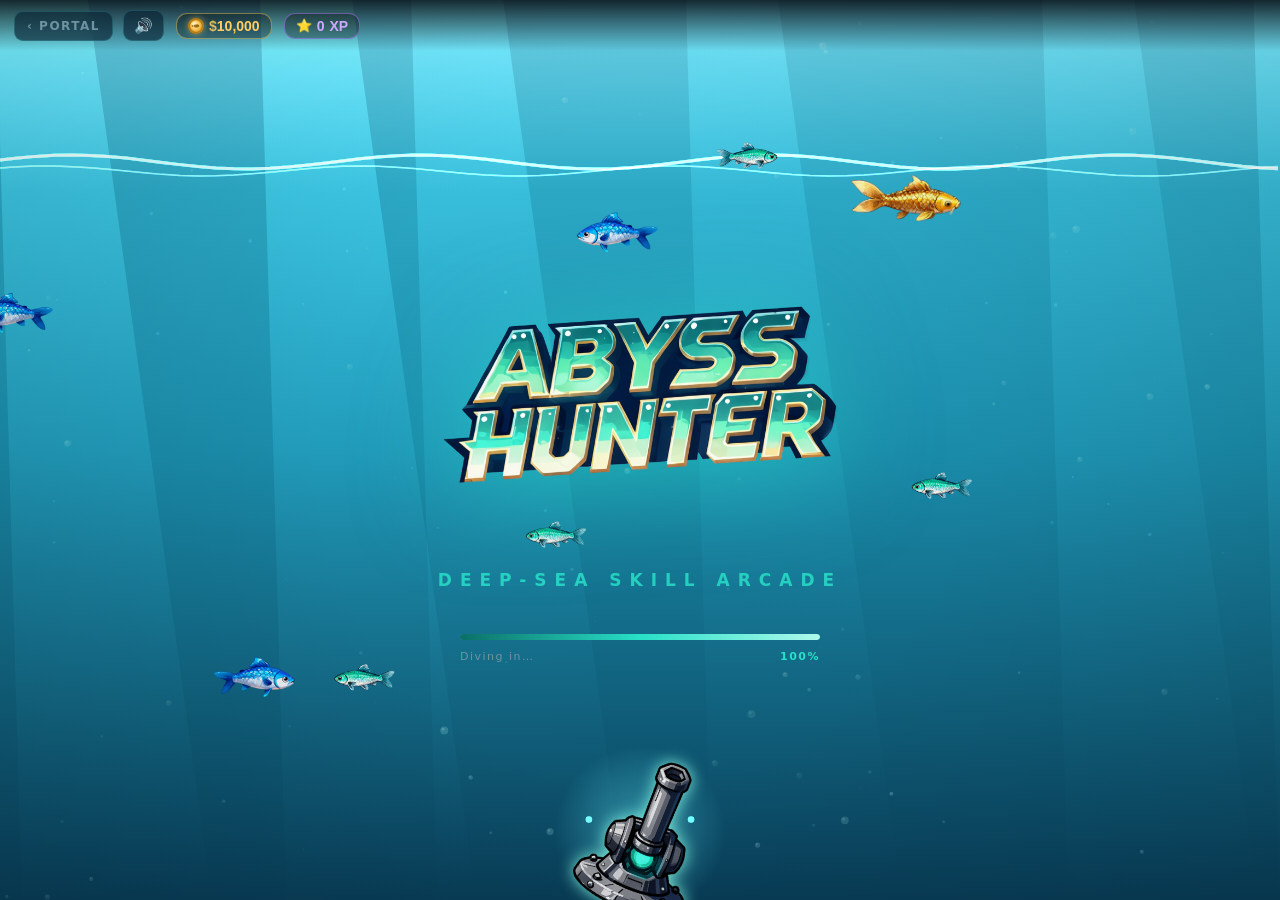
==== fish-hunter/index.html @ 260286e1 "XP system: earn XP from daily login + daily quests + matches, spend it in the shop to unlock cannon " ====
<!DOCTYPE html>
<html lang="en">
<head>
<meta charset="UTF-8">
<meta name="viewport" content="width=device-width, initial-scale=1.0, maximum-scale=1.0, user-scalable=no">
<meta name="theme-color" content="#04111f">
<title>ABYSS HUNTER</title>
<link rel="stylesheet" href="style.css">
</head>
<body>

<!-- ══════════ GAME SHELL ══════════ -->
<div id="shell">

  <!-- top HUD -->
  <header id="hud">
    <a id="back-btn" href="../game-portal/index.html" title="Back to Portal">‹ PORTAL</a>
    <button id="mute-btn" title="Sound on/off">🔊</button>
    <div id="balance-hud" title="Your balance"><span class="coin-ico"></span><span id="bal-val">10,000</span></div>
    <div id="xp-hud" title="Your XP"><span class="xp-ico">⭐</span><span id="xp-val">0</span> XP</div>
    <div id="wallet-hud" title="Your credits"><span class="coin-ico"></span><span id="wallet-val">0</span></div>

    <div class="hud-block">
      <span class="hud-label">SCORE</span>
      <span class="hud-value" id="hud-score">0</span>
    </div>

    <div class="hud-block" style="display:none">
      <span class="hud-label">CREDITS</span>
      <span class="credits-val"><span class="coin-ico"></span><span class="hud-value gold" id="hud-credits">0</span></span>
    </div>

    <div class="hud-block">
      <span class="hud-label">TIME</span>
      <span class="hud-value" id="hud-time">90</span>
    </div>

    <div class="hud-block combo-block" id="combo-block">
      <span class="hud-label">COMBO</span>
      <span class="hud-value combo" id="hud-combo">x1</span>
    </div>

    <button id="exit-btn" title="Exit to menu">⤬ EXIT</button>
  </header>

  <!-- the game canvas -->
  <canvas id="game"></canvas>

  <!-- bottom weapon bar -->
  <footer id="weapon-bar">
    <button class="wpn-btn" id="wpn-down" aria-label="Lower weapon power">−</button>
    <div class="wpn-info">
      <span class="wpn-label">CANNON</span>
      <span class="wpn-level" id="wpn-level">LV 1</span>
      <span class="wpn-cost" id="wpn-cost">cost 1 / shot</span>
    </div>
    <button class="wpn-btn" id="wpn-up" aria-label="Raise weapon power">+</button>
    <button id="wpn-mode" class="wpn-mode">SPREAD</button>
  </footer>

</div>

<!-- ══════════ BOOT / SPLASH ══════════ -->
<div id="overlay-boot" class="overlay boot">
  <div class="boot-inner">
    <!-- ludo.ai hook: drop assets/logo.png and it replaces the text logo automatically -->
    <img id="boot-logo-img" alt="" />
    <div id="boot-logo-text" class="boot-logo">ABYSS<span>HUNTER</span></div>
    <div class="boot-sub">DEEP-SEA SKILL ARCADE</div>

    <div class="loading-wrap">
      <div class="loading-track"><div id="loading-fill" class="loading-fill"></div></div>
      <div class="loading-row">
        <span id="loading-msg">Charting the depths…</span>
        <span id="loading-pct">0%</span>
      </div>
    </div>
  </div>
</div>

<!-- ══════════ MENU OVERLAY ══════════ -->
<div id="overlay-start" class="overlay lobby2 hidden">
  <div class="lobby2-inner">
    <img id="menu-logo-img" class="menu-logo-img2" alt="ABYSS HUNTER" />
    <div class="ov-logo lobby2-logotext" id="menu-logo-text">ABYSS<span>HUNTER</span></div>

    <div id="lobby-landing">
      <div class="lobby2-cols">
        <div class="lobby2-left">
          <button id="btn-multi" class="menu-cta cta-play">MULTIPLAYER</button>
        </div>
        <div class="lobby2-right">
          <div class="panel-title">WEEKLY - BEST SCORES</div>
          <div class="prize-line">WEEKLY PRIZE - TOP 3 WIN</div>
          <div id="menu-lb" class="weekly-lb"></div>
        </div>
      </div>
      <details class="how-to">
        <summary>How to play</summary>
        <div class="ov-rules">
          <div class="rule"><span class="rk">AIM</span> Move your pointer - the cannon tracks it.</div>
          <div class="rule"><span class="rk">FIRE</span> Click / tap and hold to shoot.</div>
          <div class="rule"><span class="rk">POWER</span> Shoot the glowing orbs to activate power-ups.</div>
          <div class="rule"><span class="rk">GOAL</span> Highest score before the clock runs out.</div>
        </div>
      </details>
    </div>
    <div id="rooms-view" class="rooms-view hidden">
      <div class="rooms-head">
        <div class="rooms-title">CHOOSE A ROOM</div>
        <div class="rooms-sub">Same seeded board for everyone &middot; best score wins &middot; 90s</div>
        <div class="rooms-actions">
          <button id="btn-daily" class="rooms-act-btn">🎯 DAILY QUESTS</button>
          <button id="btn-skins" class="rooms-act-btn">🎨 CANNON SKINS</button>
        </div>
      </div>
      <div id="rooms-list" class="rooms-list"></div>
      <button id="btn-rooms-back" class="rooms-back">&larr; Back to lobby</button>
    </div>
    <div id="soon-msg" class="soon-msg"></div>
  </div>
</div>

<!-- GAME OVER OVERLAY -->
<div id="overlay-end" class="overlay hidden">
  <div class="ov-card">
    <div class="ov-result">RUN COMPLETE</div>
    <div class="end-score" id="end-score">0</div>
    <div class="end-line">Best hunt this run: <strong id="end-biggest">—</strong></div>
    <div class="end-line" id="end-pb"></div>
    <div class="end-stats" id="end-stats"></div>
    <div class="end-daily" id="end-daily"></div>
    <div class="end-lb" id="end-lb"></div>
    <button id="btn-again" class="big-btn">HUNT AGAIN</button>
    <a class="text-link" href="../game-portal/index.html">← Back to Portal</a>
  </div>
</div>

<!-- CREDITS / PROFILE -->
<div id="overlay-credits" class="overlay hidden">
  <div class="ov-card">
    <div class="ov-result">YOUR PROFILE</div>
    <div id="credits-stats" class="credits-stats"></div>
    <button id="credits-close" class="big-btn">DONE</button>
  </div>
</div>

<!-- MULTIPLAYER table choice -->
<div id="overlay-multi" class="overlay hidden">
  <div class="ov-card">
    <div class="ov-result">MULTIPLAYER</div>
    <p class="ov-tag">Same seeded board for everyone — best score wins.</p>
    <div class="ov-mode" id="multi-mode">
      <button class="mode-btn" data-fmt="1v1">
        <span class="mode-name">1v1 DUEL</span>
        <span class="mode-sub">head to head · winner takes the pot</span>
      </button>
      <button class="mode-btn" data-fmt="4p">
        <span class="mode-name">4 PLAYERS</span>
        <span class="mode-sub">4-player table · top finishers cash</span>
      </button>
    </div>
    <a id="multi-close" class="text-link">← Back</a>
  </div>
</div>

<!-- SEAT selection -->
<div id="overlay-seat" class="overlay hidden">
  <div class="ov-card seat-card">
    <div class="ov-result">PICK YOUR SEAT</div>
    <p class="ov-tag" id="seat-sub">Choose where you sit.</p>
    <div class="seat-table" id="seat-table"></div>
    <a id="seat-close" class="text-link">← Back</a>
  </div>
</div>

<!-- CANNON SHOP -->
<div id="overlay-daily" class="overlay hidden">
  <div class="ov-card">
    <div class="ov-result">DAILY QUESTS</div>
    <div id="daily-list" class="daily-list"></div>
    <button id="daily-close" class="big-btn">DONE</button>
  </div>
</div>

<div id="overlay-shop" class="overlay hidden">
  <div class="ov-card shop-card">
    <div class="ov-result">CANNON SHOP</div>
    <div class="shop-wallet">You have <strong id="shop-wallet">0</strong> XP</div>
    <div id="shop-grid" class="shop-grid"></div>
    <button id="shop-close" class="big-btn">DONE</button>
  </div>
</div>

<script>(function(){var s=document.createElement("script");s.src="game.js?t="+Date.now();document.body.appendChild(s);})();</script>
</body>
</html>
---- fish-hunter/style.css ----
/* ══════════════════════════════════════════════
   ABYSS HUNTER — mature deep-sea shooting arcade
   ══════════════════════════════════════════════ */

:root{
  --bg-0:#02080f;
  --bg-1:#04121f;
  --bg-2:#082236;
  --teal:#28e0c8;
  --teal-dim:#137e75;
  --gold:#ffce63;
  --gold-deep:#e8a32c;
  --ink:#cfe9ef;
  --ink-dim:#6f93a0;
  --danger:#ff5d6c;
  --glass:rgba(8,30,46,.62);
  --glass-line:rgba(70,200,210,.22);
  --font:'Segoe UI',system-ui,-apple-system,sans-serif;
}

*{margin:0;padding:0;box-sizing:border-box;-webkit-tap-highlight-color:transparent;}

html,body{
  height:100%;width:100%;overflow:hidden;background:var(--bg-0);
  font-family:var(--font);color:var(--ink);
  user-select:none;-webkit-user-select:none;
  overscroll-behavior:none;
}

/* ── SHELL ── */
#shell{position:fixed;inset:0;display:flex;flex-direction:column;}

#game{
  flex:1;display:block;width:100%;height:100%;
  touch-action:none;cursor:crosshair;
}

/* ── TOP HUD ── */
#hud{
  position:absolute;top:0;left:0;right:0;z-index:5;
  display:flex;align-items:center;gap:10px;
  padding:10px 14px;
  background:linear-gradient(180deg,rgba(2,8,15,.85) 0%,rgba(2,8,15,0) 100%);
  pointer-events:none;
}
#hud .hud-block{pointer-events:none;}

#back-btn{
  pointer-events:auto;
  font-size:12px;letter-spacing:1.5px;font-weight:700;
  color:var(--ink-dim);text-decoration:none;
  padding:7px 12px;border:1px solid var(--glass-line);border-radius:9px;
  background:var(--glass);backdrop-filter:blur(6px);
  transition:.18s;white-space:nowrap;
}
#back-btn:hover{color:var(--teal);border-color:var(--teal);}

#mute-btn{
  pointer-events:auto;font-size:15px;line-height:1;cursor:pointer;
  padding:7px 10px;border:1px solid var(--glass-line);border-radius:9px;
  background:var(--glass);backdrop-filter:blur(6px);transition:.16s;
}
#mute-btn:hover{border-color:var(--teal);}
#mute-btn:active{transform:scale(.92);}

.hud-block{
  display:flex;flex-direction:column;align-items:center;
  min-width:62px;padding:5px 12px;border-radius:11px;
  background:var(--glass);border:1px solid var(--glass-line);
  backdrop-filter:blur(6px);
}
.hud-label{font-size:9px;letter-spacing:2px;color:var(--ink-dim);font-weight:700;}
.hud-value{font-size:20px;font-weight:800;line-height:1.05;letter-spacing:.5px;
  font-variant-numeric:tabular-nums;text-shadow:0 0 14px rgba(40,224,200,.4);}
.hud-value.gold{color:var(--gold);text-shadow:0 0 14px rgba(255,206,99,.45);}
.hud-value.combo{color:var(--teal);}

#exit-btn{
  pointer-events:auto;display:none;margin-left:8px;
  font-size:12px;letter-spacing:1.5px;font-weight:800;
  color:var(--danger);text-decoration:none;cursor:pointer;
  padding:8px 13px;border:1px solid rgba(255,93,108,.4);border-radius:9px;
  background:rgba(255,93,108,.08);backdrop-filter:blur(6px);
  transition:.16s;white-space:nowrap;
}
#exit-btn:hover{background:rgba(255,93,108,.2);border-color:var(--danger);
  box-shadow:0 0 18px rgba(255,93,108,.35);}
#exit-btn:active{transform:scale(.94);}
body.playing #exit-btn{display:block;}

.combo-block{margin-left:auto;transition:transform .15s,opacity .25s;opacity:.55;}
.combo-block.live{opacity:1;transform:scale(1.06);
  box-shadow:0 0 22px rgba(40,224,200,.35);border-color:var(--teal);}

/* ── WEAPON BAR ── */
#weapon-bar{
  position:absolute;bottom:14px;left:14px;z-index:5;
  display:flex;align-items:center;gap:12px;
  padding:7px 9px;border-radius:14px;
  background:var(--glass);border:1px solid var(--glass-line);
  backdrop-filter:blur(8px);box-shadow:0 8px 30px rgba(0,0,0,.4);
}
.wpn-btn{
  width:42px;height:42px;border-radius:12px;font-size:24px;font-weight:700;
  color:var(--ink);background:rgba(40,224,200,.08);
  border:1px solid var(--glass-line);cursor:pointer;transition:.14s;
  display:flex;align-items:center;justify-content:center;line-height:1;
}
.wpn-btn:hover{background:rgba(40,224,200,.2);border-color:var(--teal);color:var(--teal);}
.wpn-btn:active{transform:scale(.92);}
.wpn-info{display:flex;flex-direction:column;align-items:center;min-width:120px;}
.wpn-label{font-size:9px;letter-spacing:3px;color:var(--ink-dim);font-weight:700;}
.wpn-level{font-size:18px;font-weight:800;color:var(--gold);letter-spacing:1px;}
.wpn-cost{font-size:10px;color:var(--ink-dim);letter-spacing:.5px;}

/* HUD stats + weapon bar appear ONLY in-game; PORTAL button always shows */
.hud-block{display:none;}
body.playing .hud-block{display:flex;}
#weapon-bar{display:none;}
body.playing #weapon-bar{display:flex;}

/* ── OVERLAYS ── */
.overlay{
  position:fixed;inset:0;z-index:20;
  display:flex;align-items:center;justify-content:center;padding:20px;
  background:radial-gradient(circle at 50% 35%,rgba(8,40,60,.55),rgba(2,8,15,.93));
  backdrop-filter:blur(4px);
}
.overlay.hidden{display:none;}

/* ── BOOT / SPLASH ── */
.overlay.boot{
  background:transparent;backdrop-filter:none;
  transition:opacity .6s ease;flex-direction:column;
}
.overlay.boot.fade{opacity:0;pointer-events:none;}
.boot-inner{display:flex;flex-direction:column;align-items:center;
  animation:bootRise .9s cubic-bezier(.2,.8,.2,1) both;}
@keyframes bootRise{from{opacity:0;transform:translateY(24px) scale(.96);}to{opacity:1;transform:none;}}

#boot-logo-img{max-width:min(84vw,560px);display:none;
  filter:drop-shadow(0 12px 50px rgba(40,224,200,.5));
  animation:logoFloat 4s ease-in-out infinite;}
.boot-logo{
  font-size:clamp(54px,15vw,128px);font-weight:900;letter-spacing:5px;line-height:.84;
  text-align:center;color:#eafcff;
  text-shadow:0 0 50px rgba(40,224,200,.65),0 0 120px rgba(40,224,200,.35),0 8px 36px rgba(0,0,0,.7);
  animation:logoGlow 2.6s ease-in-out infinite,logoFloat 4s ease-in-out infinite;
}
.boot-logo span{display:block;color:var(--teal);
  background:linear-gradient(180deg,#aef9ec,#28e0c8 55%,#1aa897);
  -webkit-background-clip:text;background-clip:text;-webkit-text-fill-color:transparent;
  text-shadow:0 0 60px rgba(40,224,200,.9);}
@keyframes logoGlow{0%,100%{filter:brightness(1);}50%{filter:brightness(1.2);}}
@keyframes logoFloat{0%,100%{transform:translateY(0);}50%{transform:translateY(-12px);}}
.boot-sub{margin-top:18px;font-size:clamp(12px,2.6vw,17px);letter-spacing:8px;
  color:var(--teal);font-weight:700;opacity:.85;
  animation:subPulse 2.6s ease-in-out infinite;}
@keyframes subPulse{0%,100%{opacity:.5;}50%{opacity:.95;}}

/* dive transition — title plunges upward as the camera sinks */
.overlay.boot.dive .boot-inner{animation:diveUp .9s cubic-bezier(.5,0,.85,.3) forwards;}
@keyframes diveUp{to{transform:translateY(-72vh) scale(1.35);opacity:0;filter:blur(6px);}}

.loading-wrap{margin-top:44px;width:min(78vw,360px);}
.loading-track{height:6px;border-radius:6px;overflow:hidden;
  background:rgba(120,220,230,.12);box-shadow:inset 0 0 0 1px rgba(120,220,230,.15);}
.loading-fill{height:100%;width:0%;border-radius:6px;
  background:linear-gradient(90deg,#0b6f66,#28e0c8,#aef9ec);
  box-shadow:0 0 18px rgba(40,224,200,.7);transition:width .12s linear;}
.loading-row{display:flex;justify-content:space-between;margin-top:10px;
  font-size:11px;letter-spacing:1.5px;color:var(--ink-dim);font-variant-numeric:tabular-nums;}
#loading-pct{color:var(--teal);font-weight:800;}

.ov-card{
  width:min(440px,94vw);max-height:94vh;overflow:auto;text-align:center;
  padding:30px 26px;border-radius:22px;
  background:linear-gradient(165deg,rgba(10,34,52,.96),rgba(3,14,24,.97));
  border:1px solid var(--glass-line);
  box-shadow:0 20px 70px rgba(0,0,0,.6),inset 0 1px 0 rgba(120,220,230,.12);
}

.ov-logo{
  font-size:40px;font-weight:900;letter-spacing:3px;line-height:.95;
  color:var(--ink);text-shadow:0 0 30px rgba(40,224,200,.5);
}
.ov-logo span{display:block;color:var(--teal);font-size:40px;}
.ov-tag{margin:14px 0 18px;font-size:13px;line-height:1.5;color:var(--ink-dim);}

.ov-rules{
  text-align:left;display:flex;flex-direction:column;gap:9px;
  margin-bottom:18px;padding:14px;border-radius:14px;
  background:rgba(0,0,0,.22);border:1px solid rgba(70,200,210,.12);
}
.rule{font-size:12.5px;color:var(--ink);line-height:1.4;}
.rk{display:inline-block;min-width:54px;margin-right:8px;
  font-weight:800;font-size:11px;letter-spacing:1px;color:var(--gold);}

.ov-mode{display:flex;gap:10px;margin-bottom:20px;}
.mode-btn{
  flex:1;padding:12px 8px;border-radius:13px;cursor:pointer;transition:.16s;
  background:rgba(40,224,200,.05);border:1px solid var(--glass-line);
  display:flex;flex-direction:column;gap:3px;color:var(--ink);
}
.mode-btn .mode-name{font-size:13px;font-weight:800;letter-spacing:1px;}
.mode-btn .mode-sub{font-size:10px;color:var(--ink-dim);}
.mode-btn:hover{border-color:var(--teal-dim);}
.mode-btn.active{background:rgba(40,224,200,.16);border-color:var(--teal);
  box-shadow:0 0 22px rgba(40,224,200,.25);}
.mode-btn.active .mode-name{color:var(--teal);}

.big-btn{
  width:100%;padding:15px;border:none;border-radius:14px;cursor:pointer;
  font-size:17px;font-weight:900;letter-spacing:2px;color:#03161a;
  background:linear-gradient(135deg,var(--teal),#7ff0dd);
  box-shadow:0 8px 26px rgba(40,224,200,.4);transition:.16s;
}
.big-btn:hover{transform:translateY(-2px);box-shadow:0 12px 34px rgba(40,224,200,.55);}
.big-btn:active{transform:translateY(0);}

.ov-best{margin-top:14px;font-size:12px;color:var(--ink-dim);}
.ov-best strong{color:var(--gold);}

/* ── LOBBY MENU ── */
.ov-card.lobby{width:min(560px,95vw);}
.menu-logo-img{display:none;max-width:min(76vw,360px);margin:0 auto 4px;
  filter:drop-shadow(0 8px 30px rgba(40,224,200,.45));}
.lobby .ov-tag{margin:8px 0 16px;}

.daily-card{
  display:flex;flex-direction:column;align-items:center;gap:2px;
  padding:10px 14px;margin-bottom:16px;border-radius:13px;
  background:linear-gradient(135deg,rgba(40,224,200,.14),rgba(40,224,200,.04));
  border:1px solid var(--teal);box-shadow:0 0 22px rgba(40,224,200,.18);
}
.daily-card .dc-tag{font-size:10px;letter-spacing:3px;font-weight:800;color:var(--teal);}
.daily-card b{font-size:18px;color:var(--ink);font-variant-numeric:tabular-nums;letter-spacing:1px;}
.daily-card .dc-sub{font-size:10.5px;color:var(--ink-dim);letter-spacing:.5px;}

.lobby-grid{display:grid;grid-template-columns:1fr 1fr;gap:12px;margin-bottom:18px;}
.lobby-panel{padding:12px;border-radius:13px;text-align:left;
  background:rgba(0,0,0,.24);border:1px solid rgba(70,200,210,.12);}
.panel-title{font-size:10px;letter-spacing:2px;font-weight:800;color:var(--ink-dim);
  text-align:center;margin-bottom:10px;}
.st-row{display:flex;justify-content:space-between;align-items:center;
  font-size:12.5px;color:var(--ink-dim);padding:4px 0;}
.st-row b{color:var(--ink);font-variant-numeric:tabular-nums;}
#menu-lb .lb-row{padding:5px 8px;font-size:12px;gap:7px;}
#menu-lb .lb-empty{font-size:11px;color:var(--ink-dim);text-align:center;padding:14px 4px;}

.how-to{margin-top:14px;text-align:left;}
.how-to summary{cursor:pointer;font-size:11px;letter-spacing:1.5px;color:var(--ink-dim);
  font-weight:700;text-align:center;list-style:none;padding:6px;}
.how-to summary::-webkit-details-marker{display:none;}
.how-to summary:hover{color:var(--teal);}
.how-to .ov-rules{margin-top:10px;margin-bottom:0;}

@media (max-width:480px){
  .lobby-grid{grid-template-columns:1fr;}
}

.ov-result{font-size:14px;letter-spacing:4px;color:var(--ink-dim);font-weight:700;}
.end-score{font-size:60px;font-weight:900;color:var(--teal);line-height:1.1;
  margin:6px 0 14px;text-shadow:0 0 36px rgba(40,224,200,.55);
  font-variant-numeric:tabular-nums;}
.end-line{font-size:13px;color:var(--ink-dim);margin-bottom:6px;}
.end-line strong{color:var(--gold);}
.end-pb-hit{color:var(--gold)!important;font-weight:800;letter-spacing:1px;}
.end-stats{display:flex;justify-content:center;gap:18px;flex-wrap:wrap;
  margin:14px 0 20px;}
.end-stats .es{display:flex;flex-direction:column;}
.end-stats .es b{font-size:20px;color:var(--ink);font-variant-numeric:tabular-nums;}
.end-stats .es span{font-size:10px;letter-spacing:1.5px;color:var(--ink-dim);}
.menu-daily{margin:-6px 0 18px;font-size:11px;letter-spacing:1.5px;color:var(--teal);
  font-weight:700;opacity:.85;text-align:center;}
.end-daily{font-size:11.5px;letter-spacing:.5px;color:var(--teal);margin:2px 0 14px;}
.end-lb{margin:0 auto 18px;width:min(320px,90%);text-align:left;}
.lb-title{font-size:10px;letter-spacing:2px;color:var(--ink-dim);font-weight:800;
  text-align:center;margin-bottom:8px;}
.lb-row{display:flex;align-items:center;gap:10px;padding:6px 12px;border-radius:9px;
  font-size:13px;margin-bottom:4px;background:rgba(0,0,0,.22);border:1px solid rgba(70,200,210,.10);}
.lb-row.me{background:rgba(40,224,200,.14);border-color:var(--teal);}
.lb-rk{min-width:22px;text-align:center;font-weight:800;}
.lb-nm{flex:1;color:var(--ink);overflow:hidden;text-overflow:ellipsis;white-space:nowrap;}
.lb-row.me .lb-nm{color:var(--teal);font-weight:700;}
.lb-sc{color:var(--gold);font-weight:800;font-variant-numeric:tabular-nums;}

.text-link{display:inline-block;margin-top:14px;font-size:12px;color:var(--ink-dim);
  text-decoration:none;letter-spacing:1px;}
.text-link:hover{color:var(--teal);}

@media (max-width:480px){
  .hud-value{font-size:16px;}
  .hud-block{min-width:50px;padding:4px 8px;}
  .ov-logo,.ov-logo span{font-size:32px;}
  .end-score{font-size:48px;}
}


/* menu juice */
@keyframes panelIn{from{opacity:0;transform:translateY(14px);}to{opacity:1;transform:none;}}
@keyframes dailyGlow{0%,100%{box-shadow:0 0 18px rgba(40,224,200,.18);}50%{box-shadow:0 0 34px rgba(40,224,200,.45);}}
@keyframes shine{0%{left:-60%;}55%{left:140%;}100%{left:140%;}}
.lobby .daily-card{animation:panelIn .5s .05s both, dailyGlow 3.4s ease-in-out 1s infinite;overflow:hidden;}
.lobby .lobby-grid{animation:panelIn .5s .12s both;}
.lobby .ov-mode{animation:panelIn .5s .19s both;}
.lobby > .big-btn{animation:panelIn .5s .26s both;}
.big-btn{position:relative;overflow:hidden;}
.big-btn::after{content:'';position:absolute;top:0;left:-60%;width:40%;height:100%;
  background:linear-gradient(100deg,transparent,rgba(255,255,255,.5),transparent);
  transform:skewX(-20deg);animation:shine 3.4s ease-in-out infinite;pointer-events:none;}
.lobby-panel{transition:transform .15s,border-color .15s;}
.lobby-panel:hover{transform:translateY(-2px);border-color:rgba(40,224,200,.4);}

/* coins-to-HUD pop */
#hud-credits{display:inline-block;}
.coin-pop{animation:coinPop .32s ease;}
@keyframes coinPop{0%{transform:scale(1);}40%{transform:scale(1.28);filter:brightness(1.7);}100%{transform:scale(1);}}

/* LOBBY v2: clear background, left menu, right weekly board */
.overlay.lobby2{background:transparent!important;backdrop-filter:none!important;pointer-events:none;
  flex-direction:column;justify-content:flex-start;padding:3vh 4vw;}
.lobby2-inner{width:100%;max-width:1080px;margin:0 auto;display:flex;flex-direction:column;align-items:center;gap:16px;}
.lobby2 .menu-logo-img2{display:none;max-width:min(54vw,280px);pointer-events:none;filter:drop-shadow(0 8px 30px rgba(40,224,200,.5));}
.lobby2 .lobby2-logotext{font-size:clamp(32px,6.5vw,60px);}
.lobby2-cols{width:100%;display:flex;justify-content:space-between;align-items:flex-start;gap:24px;}
.lobby2-left{pointer-events:auto;width:min(300px,44%);display:flex;flex-direction:column;gap:11px;}
.lobby2-right{pointer-events:auto;width:min(320px,44%);background:var(--glass);border:1px solid var(--glass-line);border-radius:16px;padding:14px;backdrop-filter:blur(6px);}
.lobby2 .how-to{pointer-events:auto;}
.menu-cta{pointer-events:auto;width:100%;padding:15px;border:none;border-radius:14px;cursor:pointer;font-size:17px;font-weight:900;letter-spacing:2px;color:#03161a;background:linear-gradient(135deg,var(--teal),#7ff0dd);box-shadow:0 8px 26px rgba(40,224,200,.4);transition:.16s;}
.menu-cta:hover{transform:translateY(-2px);box-shadow:0 12px 34px rgba(40,224,200,.55);}
.menu-cta.secondary{background:rgba(8,30,46,.72);color:var(--ink);border:1px solid var(--glass-line);box-shadow:none;display:flex;justify-content:center;align-items:center;gap:8px;font-size:14px;letter-spacing:1.5px;}
.menu-cta.secondary:hover{transform:translateY(-1px);border-color:var(--teal);}
.menu-cta .soon{font-size:9px;letter-spacing:1px;color:var(--gold);border:1px solid var(--gold);border-radius:6px;padding:1px 5px;}
.daily-mini{font-size:10.5px;letter-spacing:.5px;color:var(--teal);text-align:center;font-weight:700;background:rgba(40,224,200,.08);border:1px solid var(--glass-line);border-radius:10px;padding:7px;}
.soon-msg{font-size:11px;color:var(--gold);text-align:center;height:14px;opacity:0;transition:opacity .2s;letter-spacing:.5px;}
.soon-msg.show{opacity:1;}
.weekly-lb{max-height:240px;overflow:auto;}
.weekly-lb .lb-empty{font-size:11px;color:var(--ink-dim);text-align:center;padding:24px 6px;}
@media (max-width:560px){ .lobby2-cols{flex-direction:column;align-items:stretch;} .lobby2-left,.lobby2-right{width:100%;} }

/* daily reward + victory confetti + prize */
.ov-card{position:relative;}
.ov-card.record{box-shadow:0 0 60px rgba(255,206,99,.5),0 20px 70px rgba(0,0,0,.6);}
.confetti-wrap{position:absolute;inset:0;overflow:hidden;pointer-events:none;border-radius:22px;}
.confetti{position:absolute;top:-18px;width:8px;height:14px;border-radius:2px;animation:confFall linear forwards;}
@keyframes confFall{from{transform:translateY(-18px) rotate(0);}to{transform:translateY(560px) rotate(720deg);}}
.dr-claim{width:100%;padding:11px;border:none;border-radius:12px;cursor:pointer;font-weight:800;letter-spacing:1px;font-size:13px;color:#2a1c00;background:linear-gradient(135deg,#ffce63,#ffe7a8);box-shadow:0 6px 20px rgba(255,206,99,.4);animation:dailyGlow 2.4s ease-in-out infinite;}
.dr-claim:hover{transform:translateY(-1px);}
.dr-done{font-size:11px;color:var(--ink-dim);text-align:center;padding:6px;letter-spacing:.5px;}
.prize-line{font-size:10px;letter-spacing:1.5px;color:var(--gold);text-align:center;font-weight:800;margin:-4px 0 10px;}

/* credits coin icon */
.credits-val{display:flex;align-items:center;gap:5px;justify-content:center;}
.coin-ico{width:17px;height:17px;border-radius:50%;flex:0 0 auto;
  background:url(assets/coin.png) center/contain no-repeat, radial-gradient(circle at 35% 30%,#fff0bf,#ffce63 55%,#dd9418);
  box-shadow:0 0 6px rgba(255,206,99,.55), inset 0 0 0 1.5px #b8801a;}

/* cannon shop */
.shop-card{width:min(540px,95vw);}
.shop-wallet{font-size:12px;color:var(--ink-dim);margin:6px 0 16px;}
.shop-wallet strong{color:var(--gold);}
.shop-grid{display:grid;grid-template-columns:repeat(auto-fit,minmax(94px,1fr));gap:10px;margin-bottom:18px;}
.shop-cell{padding:9px;border-radius:12px;background:rgba(0,0,0,.25);border:1px solid rgba(70,200,210,.12);display:flex;flex-direction:column;align-items:center;gap:6px;}
.shop-cell.sel{border-color:var(--teal);box-shadow:0 0 16px rgba(40,224,200,.25);}
.shop-prev{width:72px;height:72px;}
.shop-nm{font-size:10px;letter-spacing:1px;font-weight:800;}
.shop-btn{width:100%;padding:7px;border:none;border-radius:8px;cursor:pointer;font-size:10px;font-weight:800;letter-spacing:.5px;color:#03161a;background:linear-gradient(135deg,var(--teal),#7ff0dd);}
.shop-btn:disabled{opacity:.75;cursor:default;background:rgba(8,30,46,.7);color:var(--ink-dim);}
.shop-btn.locked{color:var(--ink-dim);}

/* lobby supreme */
.lobby2 .menu-logo-img2{max-width:min(62vw,360px);}
.lobby2 .lobby2-logotext{font-size:clamp(38px,8vw,76px);text-shadow:0 0 50px rgba(40,224,200,.55),0 0 110px rgba(40,224,200,.3);}
.menu-cta.cta-play{font-size:21px;padding:18px;letter-spacing:4px;box-shadow:0 10px 34px rgba(40,224,200,.55);animation:playPulse 2.6s ease-in-out infinite;}
@keyframes playPulse{0%,100%{box-shadow:0 10px 30px rgba(40,224,200,.45);}50%{box-shadow:0 12px 46px rgba(40,224,200,.8);}}
.menu-cta.cta-play:hover{transform:translateY(-3px);}
.weekly-lb{max-height:330px;}
.lobby2-right{padding:16px;}
.credits-stats{margin:8px 0 18px;text-align:left;}
.credits-stats .st-row{font-size:14px;padding:8px 4px;border-bottom:1px solid rgba(70,200,210,.08);}

/* fire-mode toggle */
.wpn-mode{margin-left:8px;padding:8px 12px;border-radius:11px;font-size:11px;font-weight:800;letter-spacing:1px;cursor:pointer;color:var(--teal);background:rgba(40,224,200,.08);border:1px solid var(--glass-line);transition:.14s;white-space:nowrap;}
.wpn-mode:hover{border-color:var(--teal);}
.wpn-mode.focus{color:var(--gold);background:rgba(255,206,99,.1);border-color:var(--gold);}

#wallet-hud{display:flex;align-items:center;gap:5px;margin-left:2px;padding:4px 9px;border-radius:11px;background:rgba(0,0,0,.30);border:1px solid rgba(255,206,99,.38);}
#wallet-hud .coin-ico{width:16px;height:16px;}
#wallet-val{font:800 14px/1 'Segoe UI',sans-serif;color:#ffce63;}

.seat-card{max-width:640px;}
.seat-table{position:relative;width:min(560px,82vw);height:320px;margin:18px auto;border-radius:24px;background:radial-gradient(ellipse at center,rgba(20,70,80,.5),rgba(4,18,28,.7));border:1px solid rgba(80,200,200,.25);box-shadow:inset 0 0 40px rgba(0,0,0,.5);}
.seat-table::before{content:'\1F41F';position:absolute;left:50%;top:50%;transform:translate(-50%,-50%);font-size:34px;opacity:.45;}
.seat{position:absolute;width:108px;box-sizing:border-box;padding:12px 8px;border-radius:14px;text-align:center;background:rgba(8,26,36,.85);border:2px solid rgba(120,210,210,.35);cursor:pointer;transition:transform .12s,border-color .12s,background .12s;}
.seat:hover{transform:scale(1.07);border-color:#28e0c8;background:rgba(14,44,56,.95);}
.seat.taken{border-color:#ffce63;background:rgba(60,46,10,.9);transform:scale(1.04);cursor:default;}
.seat .seat-ico{font-size:30px;line-height:1;}
.seat .seat-lbl{font:800 12px/1.4 'Segoe UI',sans-serif;color:#cfe9ee;letter-spacing:.5px;margin-top:4px;}
.seat.taken .seat-lbl{color:#ffce63;}
.seat.left{left:7%;top:50%;margin-top:-46px;}
.seat.right{right:7%;top:50%;margin-top:-46px;}
.seat.tl{left:12%;top:9%;}
.seat.tr{right:12%;top:9%;}
.seat.bl{left:12%;bottom:9%;}
.seat.br{right:12%;bottom:9%;}

.rooms-head{text-align:center;margin:4px 0 14px;}
.rooms-title{font:900 22px 'Segoe UI',sans-serif;color:#aef9ec;letter-spacing:1px;}
.rooms-sub{font:600 13px 'Segoe UI',sans-serif;color:rgba(200,230,240,.7);margin-top:3px;}
.rooms-list{display:grid;grid-template-columns:1fr 1fr;gap:12px;max-height:56vh;overflow-y:auto;padding:4px 6px;}
.room-card{display:flex;align-items:center;gap:12px;background:linear-gradient(135deg,rgba(14,40,52,.92),rgba(8,24,34,.92));border:1px solid rgba(80,200,200,.25);border-radius:14px;padding:11px 13px;transition:border-color .15s,transform .12s;}
.room-card:hover{border-color:#28e0c8;transform:translateY(-2px);}
.room-logo img{width:52px;height:52px;object-fit:contain;filter:drop-shadow(0 2px 6px rgba(0,0,0,.5));}
.room-mid{flex:1;text-align:left;min-width:0;}
.room-name{font:800 16px 'Segoe UI',sans-serif;color:#eaf7ff;}
.room-meta{font:600 12px 'Segoe UI',sans-serif;color:rgba(190,220,230,.75);margin-top:2px;}
.room-players{font:700 11px 'Segoe UI',sans-serif;color:#7fd4ff;margin-top:4px;}
.room-right{text-align:center;flex:0 0 auto;}
.room-prize{font:800 13px 'Segoe UI',sans-serif;color:#ffce63;margin-bottom:6px;white-space:nowrap;}
.room-join{background:linear-gradient(135deg,#28e0c8,#1aa890);color:#03161a;font:900 14px 'Segoe UI',sans-serif;border:none;border-radius:10px;padding:8px 20px;cursor:pointer;transition:transform .1s,box-shadow .15s;}
.room-join:hover{transform:scale(1.05);box-shadow:0 4px 14px rgba(40,224,200,.45);}
.practice-link{display:inline-block;margin-top:14px;color:rgba(180,210,220,.7);font:600 13px 'Segoe UI',sans-serif;cursor:pointer;text-decoration:none;}
.practice-link:hover{color:#aef9ec;}

.wallet-bar{display:inline-block;margin-top:8px;padding:6px 16px;border-radius:20px;background:rgba(8,26,36,.8);border:1px solid rgba(255,206,99,.4);font:700 14px 'Segoe UI',sans-serif;color:#cfe9ee;}
.wallet-bar strong{color:#ffce63;}

.lobby-landing{display:flex;flex-direction:column;align-items:center;gap:20px;margin-top:18px;}
.multi-cta{font-size:26px;padding:18px 64px;letter-spacing:2px;}
.rooms-view{display:flex;flex-direction:column;align-items:center;width:100%;pointer-events:auto;}
.rooms-back{margin-top:14px;background:rgba(8,26,36,.85);border:1px solid rgba(127,212,255,.45);color:#cfe9ee;padding:10px 24px;border-radius:22px;font:700 14px 'Segoe UI',sans-serif;cursor:pointer;}
.rooms-back:hover{background:rgba(18,46,60,.95);}

/* Ensure hidden always beats the layout display on these panels (specificity fix) */
.rooms-view.hidden{display:none !important;}
#lobby-landing.hidden{display:none !important;}

/* landing wrapper must not affect layout — restore original lobby positioning */
#lobby-landing{display:contents;}

/* Balance chip in the top bar (next to the sound button) */
#balance-hud{display:flex;align-items:center;gap:5px;margin-left:2px;padding:4px 11px;border-radius:11px;background:rgba(0,0,0,.32);border:1px solid rgba(255,206,99,.45);}
#balance-hud .coin-ico{width:16px;height:16px;}
#bal-val{font:800 14px/1 'Segoe UI',sans-serif;color:#ffce63;}
#bal-val::before{content:'$';opacity:.85;}
/* Show balance only in the lobby; show the in-game credits coin only while playing */
body.playing #balance-hud{display:none;}
body:not(.playing) #wallet-hud{display:none;}

/* room group headers (1v1 / 6 PLAYERS / 8 PLAYERS) */
.rooms-section{grid-column:1/-1;margin:6px 2px 2px;padding-bottom:4px;font:800 13px 'Segoe UI',sans-serif;letter-spacing:1.5px;color:#9fe6dd;border-bottom:1px solid rgba(120,200,210,.18);text-transform:uppercase;}
.rooms-section:first-child{margin-top:0;}

/* ===== idea pass: simple cannon UI off, rooms-first full-screen lobby ===== */
#weapon-bar{display:none !important;}                 /* #3 no cannon-level bar */
.rooms-back{display:none !important;}                 /* #5 rooms ARE the lobby now */
.overlay.lobby2{align-items:flex-start !important;}
.lobby2-inner{max-width:96vw !important;gap:8px !important;padding-top:6px;}
.lobby2 .menu-logo-img2{max-width:min(28vw,170px) !important;}
.lobby2 .lobby2-logotext{font-size:clamp(24px,4.2vw,40px) !important;}
.rooms-view{width:100% !important;}
.rooms-head{margin-bottom:2px;}
.rooms-head .rooms-sub{font-size:11px;}
/* #6 fill the screen, no scroll: dense auto-fit grid + compact vertical cards */
.rooms-list{grid-template-columns:repeat(auto-fit,minmax(185px,1fr)) !important;max-height:none !important;overflow:visible !important;gap:9px !important;width:100% !important;}
.room-card{flex-direction:column !important;align-items:center !important;text-align:center !important;gap:4px !important;padding:11px 9px !important;}
.room-card:hover{transform:translateY(-3px);}
.room-logo img{width:38px !important;height:38px !important;}
.room-mid{display:flex;flex-direction:column;align-items:center;gap:1px;}
.room-name{font-size:14px !important;}
.room-meta,.room-players{font-size:10.5px !important;}
.room-right{display:flex;flex-direction:column;align-items:center;gap:6px;width:100%;margin-top:2px;}
.room-prize{font-size:15px !important;}
.room-join{width:100% !important;padding:8px 0 !important;}
.rooms-section{margin:4px 2px 0 !important;font-size:12px !important;}

/* ===== XP chip, daily/skins buttons, quests overlay ===== */
#xp-hud{display:flex;align-items:center;gap:5px;margin-left:2px;padding:4px 11px;border-radius:11px;background:rgba(0,0,0,.32);border:1px solid rgba(176,123,255,.5);font:800 14px 'Segoe UI',sans-serif;color:#cdaaff;}
#xp-hud .xp-ico{font-size:13px;}
body.playing #xp-hud{display:none;}
.rooms-actions{display:flex;justify-content:center;gap:10px;margin-top:8px;}
.rooms-act-btn{cursor:pointer;pointer-events:auto;background:rgba(8,30,42,.85);border:1px solid rgba(127,212,255,.45);color:#dbeef5;padding:8px 18px;border-radius:20px;font:800 12.5px 'Segoe UI',sans-serif;letter-spacing:.5px;transition:.15s;}
.rooms-act-btn:hover{border-color:#28e0c8;background:rgba(18,46,60,.95);transform:translateY(-1px);}
.daily-list{display:flex;flex-direction:column;gap:12px;margin:14px 0;text-align:left;}
.dq-login{font:700 13px 'Segoe UI',sans-serif;color:#ffce63;text-align:center;margin-bottom:2px;}
.dq-login b{color:#fff;}
.dq-item{background:rgba(8,26,36,.7);border:1px solid rgba(120,200,210,.18);border-radius:12px;padding:11px 13px;}
.dq-top{display:flex;justify-content:space-between;align-items:center;}
.dq-desc{font:800 14px 'Segoe UI',sans-serif;color:#eaf7ff;}
.dq-xp{font:800 13px 'Segoe UI',sans-serif;color:#cdaaff;}
.dq-bar{height:7px;border-radius:5px;background:rgba(255,255,255,.10);margin:8px 0 6px;overflow:hidden;}
.dq-fill{height:100%;border-radius:5px;background:linear-gradient(90deg,#28e0c8,#7ff0dd);transition:width .3s;}
.dq-bot{display:flex;justify-content:space-between;align-items:center;font:700 12px 'Segoe UI',sans-serif;}
.dq-prog{color:#9fb4c0;}
.dq-todo{color:#7fa6b4;}
.dq-claimed{color:#33e6a4;font-weight:800;}
.dq-claim{cursor:pointer;background:linear-gradient(135deg,#28e0c8,#7ff0dd);border:none;border-radius:16px;color:#03161a;font:800 12px 'Segoe UI',sans-serif;padding:5px 16px;}
.dq-claim:hover{filter:brightness(1.08);}
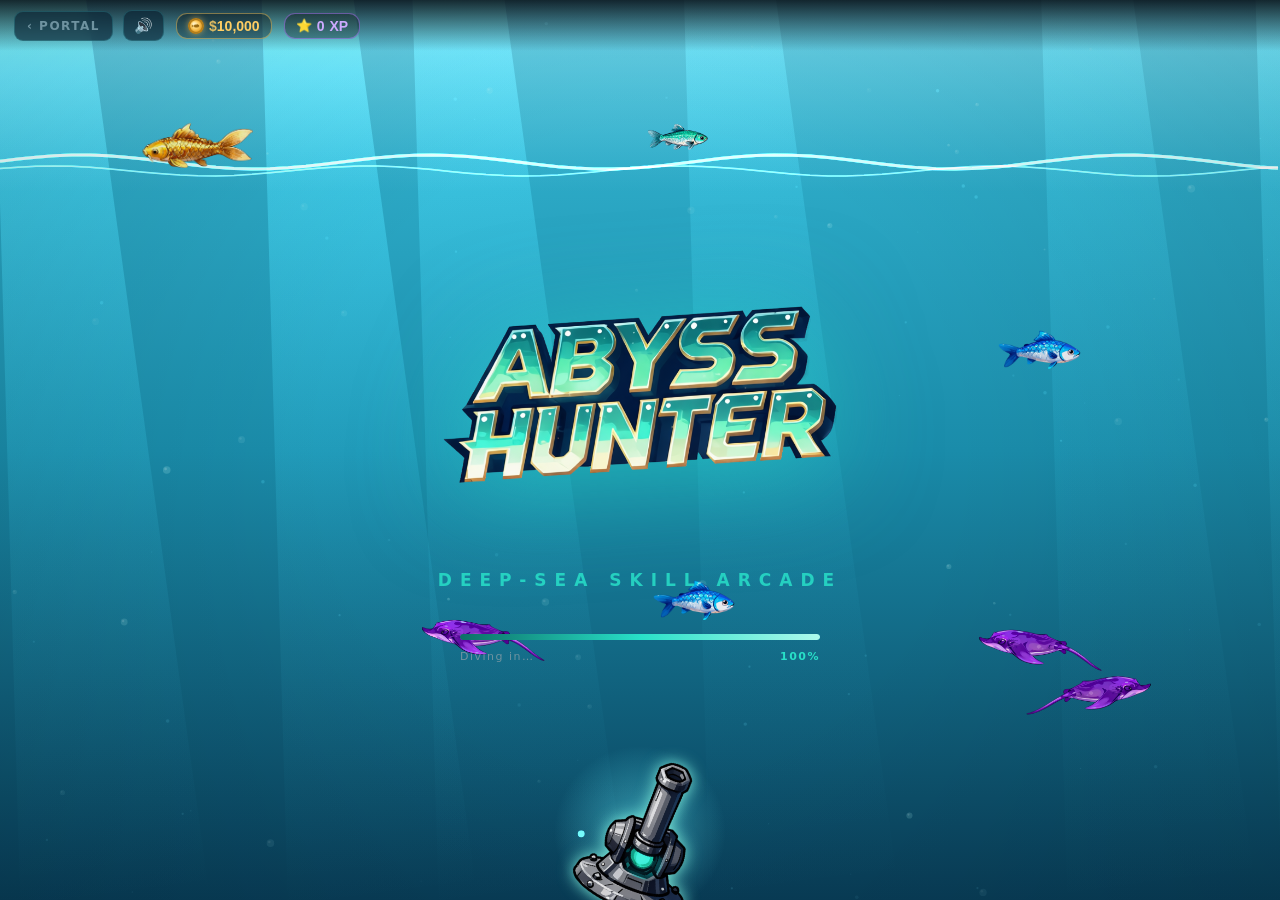
==== commit 92a9058b: "Refactor to clean root-relative URL routing for self-hosting The project was hardwired for GitHub Pa" ====
--- a/fish-hunter/index.html
+++ b/fish-hunter/index.html
@@ -14,7 +14,7 @@
 
   <!-- top HUD -->
   <header id="hud">
-    <a id="back-btn" href="../game-portal/index.html" title="Back to Portal">‹ PORTAL</a>
+    <a id="back-btn" href="/" title="Back to Portal">‹ PORTAL</a>
     <button id="mute-btn" title="Sound on/off">🔊</button>
     <div id="balance-hud" title="Your balance"><span class="coin-ico"></span><span id="bal-val">10,000</span></div>
     <div id="xp-hud" title="Your XP"><span class="xp-ico">⭐</span><span id="xp-val">0</span> XP</div>
@@ -132,7 +132,7 @@
     <div class="end-daily" id="end-daily"></div>
     <div class="end-lb" id="end-lb"></div>
     <button id="btn-again" class="big-btn">HUNT AGAIN</button>
-    <a class="text-link" href="../game-portal/index.html">← Back to Portal</a>
+    <a class="text-link" href="/">← Back to Portal</a>
   </div>
 </div>
 
--- a/fish-hunter/style.css
+++ b/fish-hunter/style.css
@@ -497,3 +497,33 @@
 .dq-claimed{color:#33e6a4;font-weight:800;}
 .dq-claim{cursor:pointer;background:linear-gradient(135deg,#28e0c8,#7ff0dd);border:none;border-radius:16px;color:#03161a;font:800 12px 'Segoe UI',sans-serif;padding:5px 16px;}
 .dq-claim:hover{filter:brightness(1.08);}
+
+/* ===== lobby polish: full-width room grid + tighter top ===== */
+.rooms-list{grid-template-columns:repeat(5,1fr) !important;gap:12px !important;}
+@media (max-width:1100px){ .rooms-list{grid-template-columns:repeat(3,1fr) !important;} }
+@media (max-width:680px){ .rooms-list{grid-template-columns:repeat(2,1fr) !important;} }
+.lobby2-inner{padding-top:2px !important;gap:5px !important;}
+.lobby2 .menu-logo-img2{max-width:min(20vw,130px) !important;}
+.lobby2 .lobby2-logotext{font-size:clamp(22px,3.6vw,36px) !important;}
+.rooms-head{margin-bottom:2px !important;}
+.room-card{padding:14px 12px !important;gap:5px !important;}
+.room-logo img{width:44px !important;height:44px !important;}
+
+/* ===== compact lobby: fit all 3 room rows + JOIN with no scroll ===== */
+.lobby2-inner{padding-top:0 !important;gap:2px !important;}
+.lobby2 .menu-logo-img2{max-width:min(15vw,96px) !important;}
+.lobby2 .lobby2-logotext{font-size:clamp(18px,2.8vw,28px) !important;}
+.rooms-head{margin-bottom:0 !important;}
+.rooms-head .rooms-title{font-size:18px !important;margin:0 !important;}
+.rooms-head .rooms-sub{font-size:10px !important;}
+.rooms-actions{margin-top:4px !important;}
+.rooms-act-btn{padding:5px 14px !important;font-size:11px !important;}
+.rooms-list{gap:7px !important;}
+.rooms-section{margin:1px 2px 0 !important;font-size:11px !important;padding-bottom:2px !important;}
+.room-card{padding:6px 8px !important;gap:1px !important;}
+.room-logo img{width:28px !important;height:28px !important;}
+.room-name{font-size:12px !important;}
+.room-meta,.room-players{font-size:9px !important;}
+.room-prize{font-size:12.5px !important;}
+.room-right{gap:3px !important;margin-top:0 !important;}
+.room-join{padding:5px 0 !important;font-size:12.5px !important;}
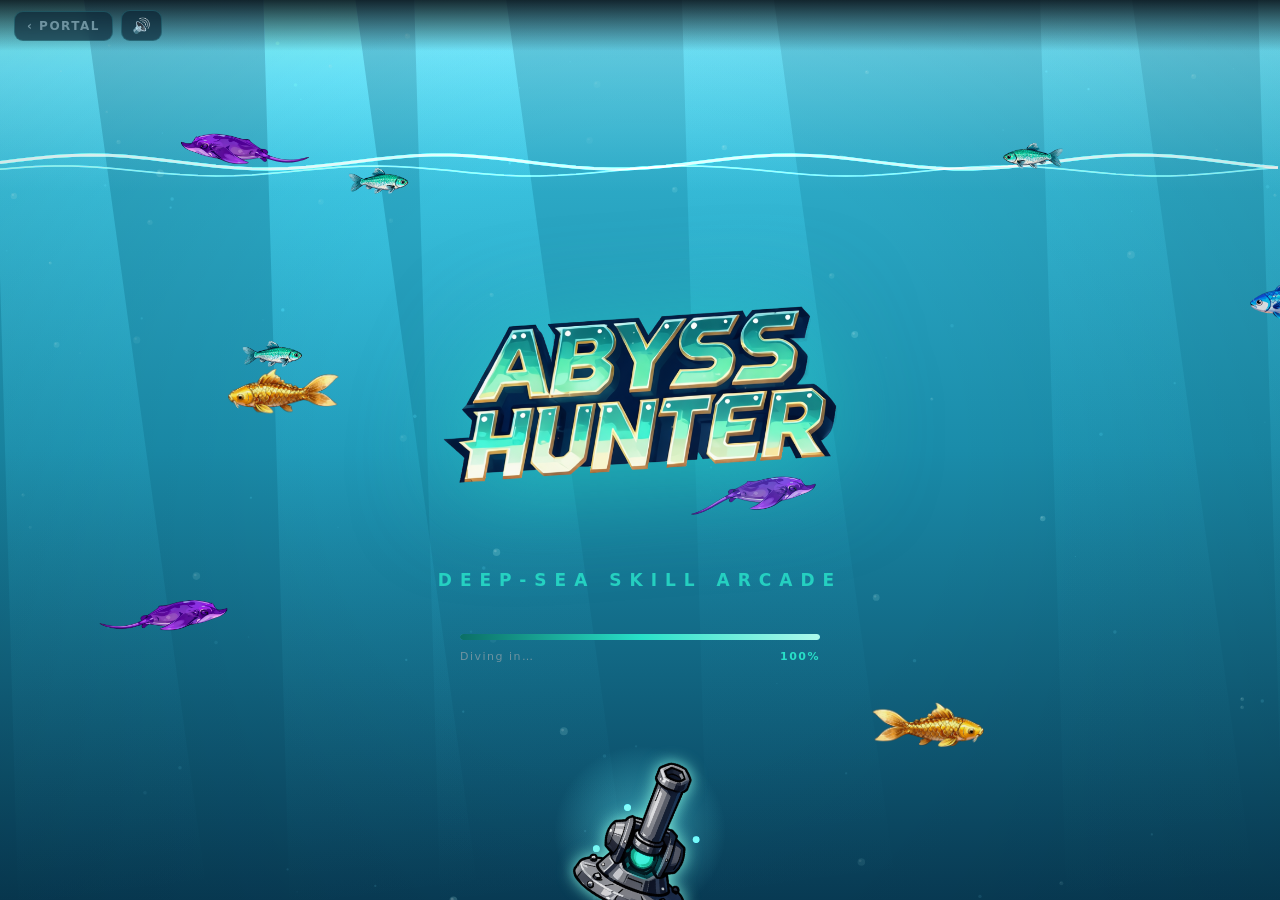
==== commit 44b9640b: "Abyss Hunter: /abyss route, logo favicon, lobby redesign, HUD/FX/visual pass Endpoint + branding - R" ====
--- a/fish-hunter/index.html
+++ b/fish-hunter/index.html
@@ -5,6 +5,7 @@
 <meta name="viewport" content="width=device-width, initial-scale=1.0, maximum-scale=1.0, user-scalable=no">
 <meta name="theme-color" content="#04111f">
 <title>ABYSS HUNTER</title>
+<link rel="icon" type="image/png" href="assets/logo.png">
 <link rel="stylesheet" href="style.css">
 </head>
 <body>
@@ -12,39 +13,45 @@
 <!-- ══════════ GAME SHELL ══════════ -->
 <div id="shell">
 
-  <!-- top HUD -->
+  <!-- top HUD — three zones: utility · score/time/combo · credits/exit -->
   <header id="hud">
-    <a id="back-btn" href="/" title="Back to Portal">‹ PORTAL</a>
-    <button id="mute-btn" title="Sound on/off">🔊</button>
-    <div id="balance-hud" title="Your balance"><span class="coin-ico"></span><span id="bal-val">10,000</span></div>
-    <div id="xp-hud" title="Your XP"><span class="xp-ico">⭐</span><span id="xp-val">0</span> XP</div>
-    <div id="wallet-hud" title="Your credits"><span class="coin-ico"></span><span id="wallet-val">0</span></div>
-
-    <div class="hud-block">
-      <span class="hud-label">SCORE</span>
-      <span class="hud-value" id="hud-score">0</span>
-    </div>
-
-    <div class="hud-block" style="display:none">
-      <span class="hud-label">CREDITS</span>
-      <span class="credits-val"><span class="coin-ico"></span><span class="hud-value gold" id="hud-credits">0</span></span>
-    </div>
-
-    <div class="hud-block">
-      <span class="hud-label">TIME</span>
-      <span class="hud-value" id="hud-time">90</span>
-    </div>
-
-    <div class="hud-block combo-block" id="combo-block">
-      <span class="hud-label">COMBO</span>
-      <span class="hud-value combo" id="hud-combo">x1</span>
-    </div>
-
-    <button id="exit-btn" title="Exit to menu">⤬ EXIT</button>
+    <div class="hud-zone hud-left">
+      <a id="back-btn" href="/" title="Back to Portal">‹ PORTAL</a>
+      <button id="mute-btn" title="Sound on/off">🔊</button>
+    </div>
+
+    <div class="hud-zone hud-center">
+      <div class="hud-block score-block">
+        <span class="hud-label">SCORE</span>
+        <span class="hud-value" id="hud-score">0</span>
+      </div>
+      <div class="hud-block">
+        <span class="hud-label">TIME</span>
+        <span class="hud-value" id="hud-time">90</span>
+      </div>
+      <div class="hud-block combo-block" id="combo-block">
+        <span class="hud-label">COMBO</span>
+        <span class="hud-value combo" id="hud-combo">x1</span>
+        <div class="combo-meter"><div class="combo-fill" id="combo-fill"></div></div>
+      </div>
+    </div>
+
+    <div class="hud-zone hud-right">
+      <div id="wallet-hud" title="Your credits"><span class="coin-ico"></span><span id="wallet-val">0</span></div>
+      <button id="exit-btn" title="Exit to menu">⤬ EXIT</button>
+    </div>
+
+    <!-- kept for game-state JS; hidden in-play (lobby shows its own pills) -->
+    <div id="balance-hud" title="Your balance" style="display:none"><span class="coin-ico"></span><span id="bal-val">10,000</span></div>
+    <div id="xp-hud" title="Your XP" style="display:none"><span class="xp-ico">⭐</span><span id="xp-val">0</span> XP</div>
+    <div class="hud-block" style="display:none"><span class="hud-label">CREDITS</span><span class="credits-val"><span class="coin-ico"></span><span class="hud-value gold" id="hud-credits">0</span></span></div>
   </header>
 
   <!-- the game canvas -->
   <canvas id="game"></canvas>
+
+  <!-- center-screen event callout (boss · big catch · combo milestones) -->
+  <div id="callout" class="callout"></div>
 
   <!-- bottom weapon bar -->
   <footer id="weapon-bar">
@@ -78,44 +85,63 @@
   </div>
 </div>
 
-<!-- ══════════ MENU OVERLAY ══════════ -->
+<!-- ══════════ MENU / LOBBY OVERLAY ══════════ -->
 <div id="overlay-start" class="overlay lobby2 hidden">
   <div class="lobby2-inner">
-    <img id="menu-logo-img" class="menu-logo-img2" alt="ABYSS HUNTER" />
-    <div class="ov-logo lobby2-logotext" id="menu-logo-text">ABYSS<span>HUNTER</span></div>
-
-    <div id="lobby-landing">
-      <div class="lobby2-cols">
-        <div class="lobby2-left">
-          <button id="btn-multi" class="menu-cta cta-play">MULTIPLAYER</button>
+
+    <!-- persistent lobby top bar -->
+    <header class="lobby-bar">
+      <div class="lobby-brand">
+        <img id="menu-logo-img" class="menu-logo-img2" alt="ABYSS HUNTER" />
+        <div class="ov-logo lobby2-logotext" id="menu-logo-text">ABYSS<span>HUNTER</span></div>
+      </div>
+      <div class="lobby-bar-right">
+        <div class="stat-pill bal" title="Your balance"><span class="coin-ico"></span><span id="lobby-wallet">0</span></div>
+        <div class="stat-pill xp" title="Your XP"><span class="xp-ico">⭐</span><span id="lobby-xp">0</span> XP</div>
+        <a class="pill-btn" href="/" title="Back to Portal">‹ PORTAL</a>
+      </div>
+    </header>
+
+    <!-- the lobby proper -->
+    <div id="rooms-view" class="rooms-view">
+
+      <!-- featured weekly tournament banner -->
+      <div class="lobby-banner">
+        <div class="banner-main">
+          <div class="banner-kicker">WEEKLY TOURNAMENT · TOP 3 WIN THE POT</div>
+          <div class="banner-title">DIVE THE ABYSS. OUT-HUNT THE TABLE.</div>
+          <div class="banner-sub" id="menu-daily">Daily challenge — same fish for all</div>
         </div>
-        <div class="lobby2-right">
-          <div class="panel-title">WEEKLY - BEST SCORES</div>
-          <div class="prize-line">WEEKLY PRIZE - TOP 3 WIN</div>
-          <div id="menu-lb" class="weekly-lb"></div>
-        </div>
-      </div>
-      <details class="how-to">
-        <summary>How to play</summary>
-        <div class="ov-rules">
-          <div class="rule"><span class="rk">AIM</span> Move your pointer - the cannon tracks it.</div>
-          <div class="rule"><span class="rk">FIRE</span> Click / tap and hold to shoot.</div>
-          <div class="rule"><span class="rk">POWER</span> Shoot the glowing orbs to activate power-ups.</div>
-          <div class="rule"><span class="rk">GOAL</span> Highest score before the clock runs out.</div>
-        </div>
-      </details>
-    </div>
-    <div id="rooms-view" class="rooms-view hidden">
+        <button id="btn-practice" class="banner-cta">FREE PRACTICE ›</button>
+      </div>
+
       <div class="rooms-head">
-        <div class="rooms-title">CHOOSE A ROOM</div>
+        <div class="rooms-title">CHOOSE A TABLE</div>
         <div class="rooms-sub">Same seeded board for everyone &middot; best score wins &middot; 90s</div>
         <div class="rooms-actions">
           <button id="btn-daily" class="rooms-act-btn">🎯 DAILY QUESTS</button>
           <button id="btn-skins" class="rooms-act-btn">🎨 CANNON SKINS</button>
         </div>
       </div>
-      <div id="rooms-list" class="rooms-list"></div>
-      <button id="btn-rooms-back" class="rooms-back">&larr; Back to lobby</button>
+
+      <div class="lobby-main">
+        <div id="rooms-list" class="rooms-list"></div>
+        <aside class="lobby-side">
+          <div class="panel-title">WEEKLY · BEST SCORES</div>
+          <div class="prize-line">WEEKLY PRIZE — TOP 3 WIN</div>
+          <div id="menu-lb" class="weekly-lb"></div>
+          <details class="how-to">
+            <summary>How to play</summary>
+            <div class="ov-rules">
+              <div class="rule"><span class="rk">AIM</span> Move your pointer — the cannon tracks it.</div>
+              <div class="rule"><span class="rk">FIRE</span> Click / tap and hold to shoot.</div>
+              <div class="rule"><span class="rk">POWER</span> Shoot the glowing orbs to activate power-ups.</div>
+              <div class="rule"><span class="rk">GOAL</span> Highest score before the clock runs out.</div>
+            </div>
+          </details>
+        </aside>
+      </div>
+
     </div>
     <div id="soon-msg" class="soon-msg"></div>
   </div>
--- a/fish-hunter/style.css
+++ b/fish-hunter/style.css
@@ -527,3 +527,120 @@
 .room-prize{font-size:12.5px !important;}
 .room-right{gap:3px !important;margin-top:0 !important;}
 .room-join{padding:5px 0 !important;font-size:12.5px !important;}
+
+/* ════════════════════════════════════════════════
+   LOBBY REDESIGN — top bar · featured banner · table grid + side rail
+   (overrides the earlier compact-pass rules above)
+   ════════════════════════════════════════════════ */
+
+/* frosted deep-sea backdrop: scene still moves behind, but text stays readable */
+.overlay.lobby2{background:linear-gradient(180deg,rgba(3,12,20,.62),rgba(3,12,20,.34) 50%,rgba(3,12,20,.55)) !important;backdrop-filter:blur(3px) !important;align-items:flex-start !important;}
+.lobby2-inner{max-width:1180px !important;width:96vw !important;gap:10px !important;padding-top:10px !important;}
+
+/* ── persistent top bar ── */
+.lobby-bar{pointer-events:auto;width:100%;display:flex;align-items:center;justify-content:space-between;gap:12px;
+  padding:7px 12px;border-radius:14px;background:linear-gradient(180deg,rgba(8,30,46,.66),rgba(4,18,31,.5));
+  border:1px solid var(--glass-line);backdrop-filter:blur(7px);}
+.lobby-brand{display:flex;align-items:center;min-width:0;}
+.lobby-bar .menu-logo-img2{display:block !important;max-width:min(34vw,150px) !important;margin:0 !important;filter:drop-shadow(0 4px 14px rgba(40,224,200,.45));}
+.lobby-bar .lobby2-logotext{font-size:clamp(18px,3vw,26px) !important;text-shadow:0 0 26px rgba(40,224,200,.45);}
+.lobby-bar-right{display:flex;align-items:center;gap:8px;flex:0 0 auto;}
+.stat-pill{display:flex;align-items:center;gap:6px;padding:7px 13px;border-radius:11px;font:800 14px var(--font);
+  background:rgba(0,0,0,.34);border:1px solid var(--glass-line);font-variant-numeric:tabular-nums;white-space:nowrap;}
+.stat-pill.bal{color:var(--gold);border-color:rgba(255,206,99,.45);}
+.stat-pill.xp{color:#cdaaff;border-color:rgba(176,123,255,.5);}
+.stat-pill .xp-ico{font-size:13px;}
+.lobby-bar .pill-btn{display:flex;align-items:center;text-decoration:none;cursor:pointer;padding:8px 14px;border-radius:11px;
+  font:800 12px var(--font);letter-spacing:1px;color:var(--ink-dim);background:var(--glass);border:1px solid var(--glass-line);transition:.16s;}
+.lobby-bar .pill-btn:hover{color:var(--teal);border-color:var(--teal);}
+
+/* ── featured tournament banner ── */
+.lobby-banner{pointer-events:auto;width:100%;display:flex;align-items:center;justify-content:space-between;gap:14px;
+  padding:11px 18px;border-radius:14px;position:relative;overflow:hidden;
+  background:linear-gradient(110deg,rgba(19,126,117,.34),rgba(8,30,46,.40) 58%,rgba(255,206,99,.12));
+  border:1px solid rgba(40,224,200,.32);}
+.banner-main{text-align:left;min-width:0;}
+.banner-kicker{font:800 10px var(--font);letter-spacing:2px;color:var(--gold);}
+.banner-title{font:900 clamp(15px,2.4vw,21px) var(--font);color:#eaffff;letter-spacing:.4px;margin-top:2px;}
+.banner-sub{font:700 11px var(--font);color:var(--ink-dim);margin-top:3px;}
+.banner-cta{flex:0 0 auto;cursor:pointer;border:none;border-radius:12px;padding:12px 22px;font:900 14px var(--font);
+  letter-spacing:1px;color:#03161a;background:linear-gradient(135deg,var(--teal),#7ff0dd);box-shadow:0 6px 20px rgba(40,224,200,.4);transition:.16s;}
+.banner-cta:hover{transform:translateY(-2px);box-shadow:0 10px 28px rgba(40,224,200,.55);}
+
+/* ── main split: table grid + side rail ── */
+.lobby-main{width:100%;display:flex;gap:14px;align-items:stretch;}
+.lobby-main #rooms-list{flex:1 1 auto;min-width:0;align-content:start;max-height:62vh !important;overflow-y:auto !important;}
+.lobby-side{flex:0 0 248px;display:flex;flex-direction:column;gap:8px;
+  background:var(--glass);border:1px solid var(--glass-line);border-radius:16px;padding:13px;backdrop-filter:blur(6px);}
+.lobby-side .panel-title{margin:0;}
+.lobby-side .weekly-lb{flex:1 1 auto;max-height:40vh;}
+.lobby-side .how-to{margin-top:6px;border-top:1px solid var(--glass-line);padding-top:8px;}
+
+/* ── room cards: stakes-tier badge + seat-fill bar ── */
+.tier-badge{display:inline-block;vertical-align:middle;font:800 8.5px var(--font);letter-spacing:.5px;
+  padding:1px 6px;border-radius:6px;margin-left:4px;color:#03161a;background:var(--teal);}
+.tier-0 .tier-badge{background:#7fd4ff;}
+.tier-1 .tier-badge{background:#28e0c8;}
+.tier-2 .tier-badge{background:#7ff0dd;}
+.tier-3 .tier-badge{background:var(--gold);}
+.tier-4 .tier-badge{background:#ff9d4d;color:#fff;}
+.room-card.tier-3{border-color:rgba(255,206,99,.5) !important;}
+.room-card.tier-4{border-color:rgba(255,157,77,.55) !important;}
+.seat-bar{width:100%;height:4px;border-radius:3px;background:rgba(255,255,255,.10);overflow:hidden;margin:3px 0 1px;}
+.seat-fill{height:100%;border-radius:3px;background:linear-gradient(90deg,var(--teal),#7ff0dd);}
+
+/* ── responsive: stack side rail under the grid on narrow screens ── */
+@media (max-width:820px){
+  .lobby-main{flex-direction:column;}
+  .lobby-side{flex:1 1 auto;width:100%;}
+  .lobby-side .weekly-lb{max-height:200px;}
+  .lobby-main #rooms-list{max-height:none !important;}
+  .lobby-bar{flex-wrap:wrap;justify-content:center;}
+}
+
+/* ════════════════════════════════════════════════
+   IN-GAME HUD DECLUTTER · EVENT CALLOUTS · VISUAL SYSTEM
+   ════════════════════════════════════════════════ */
+
+/* ── HUD: three balanced zones, SCORE as the hero ── */
+#hud{justify-content:space-between;gap:8px;}
+.hud-zone{display:flex;align-items:center;gap:8px;pointer-events:none;}
+.hud-zone>*{pointer-events:auto;}
+.hud-left{flex:1 1 0;justify-content:flex-start;}
+.hud-center{flex:0 0 auto;justify-content:center;gap:10px;}
+.hud-right{flex:1 1 0;justify-content:flex-end;}
+.score-block{min-width:104px;}
+.score-block .hud-value{font-size:30px;color:#fff;text-shadow:0 0 20px rgba(40,224,200,.6);}
+.hud-center .combo-block{margin-left:0 !important;}      /* was right-pushed in the old flat bar */
+.combo-meter{width:100%;height:3px;margin-top:5px;border-radius:2px;background:rgba(255,255,255,.12);overflow:hidden;}
+.combo-fill{height:100%;width:0;border-radius:2px;background:linear-gradient(90deg,var(--teal),var(--gold));box-shadow:0 0 8px rgba(40,224,200,.6);transition:width .08s linear;}
+@media (max-width:560px){ .hud-left,.hud-right{flex:0 0 auto;} .score-block .hud-value{font-size:22px;} }
+
+/* ── center-screen event callout (boss · big catch · combo milestones) ── */
+#callout{position:fixed;left:50%;top:30%;z-index:6;pointer-events:none;white-space:nowrap;text-align:center;
+  font:900 clamp(26px,5.2vw,54px) var(--font);letter-spacing:2px;opacity:0;color:#eaffff;
+  transform:translate(-50%,-50%) scale(.5);text-shadow:0 0 22px rgba(40,224,200,.7),0 3px 14px rgba(0,0,0,.85);}
+#callout.gold{color:var(--gold);text-shadow:0 0 26px rgba(255,206,99,.85),0 3px 14px rgba(0,0,0,.85);}
+#callout.danger{color:#ff6a78;text-shadow:0 0 26px rgba(255,93,108,.85),0 3px 14px rgba(0,0,0,.9);}
+#callout.teal{color:var(--teal);text-shadow:0 0 24px rgba(40,224,200,.8),0 3px 14px rgba(0,0,0,.85);}
+#callout.show{animation:calloutPop 1.5s cubic-bezier(.18,.8,.2,1) forwards;}
+@keyframes calloutPop{
+  0%{opacity:0;transform:translate(-50%,-50%) scale(.5);}
+  13%{opacity:1;transform:translate(-50%,-50%) scale(1.14);}
+  26%{transform:translate(-50%,-50%) scale(1);}
+  70%{opacity:1;transform:translate(-50%,-54%) scale(1);}
+  100%{opacity:0;transform:translate(-50%,-72%) scale(.95);}
+}
+
+/* ── visual system: cohesive deep-sea overlays + bioluminescent accents ── */
+.ov-card{
+  background:linear-gradient(180deg,rgba(9,30,46,.93),rgba(4,16,28,.95)) !important;
+  border:1px solid var(--glass-line) !important;
+  box-shadow:0 26px 80px rgba(0,0,0,.62),0 0 60px rgba(40,224,200,.10),inset 0 1px 0 rgba(174,249,236,.07) !important;
+  backdrop-filter:blur(11px) !important;
+}
+.ov-result{color:var(--teal) !important;text-shadow:0 0 18px rgba(40,224,200,.45);}
+.mode-btn{transition:.16s;}
+.big-btn:hover,.mode-btn:hover{box-shadow:0 10px 30px rgba(40,224,200,.42);}
+@keyframes bioPulse{0%,100%{box-shadow:0 8px 26px rgba(40,224,200,.4);}50%{box-shadow:0 8px 34px rgba(40,224,200,.6);}}
+.big-btn{animation:bioPulse 3.4s ease-in-out infinite;}
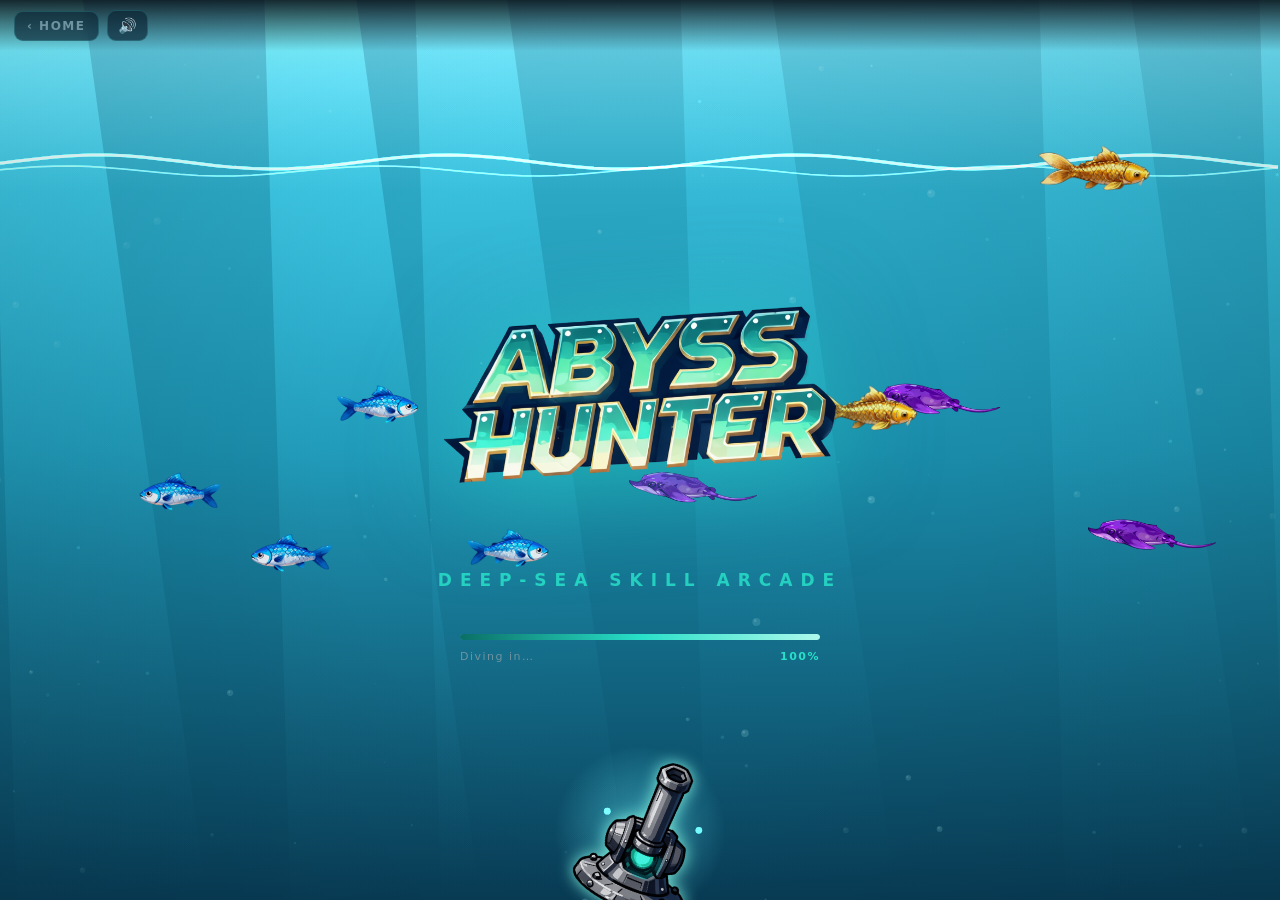
==== commit 511c8d51: "Abyss Hunter: optimize sprites (-72%), add landing page, archive portal Sprite optimization - pngqua" ====
--- a/fish-hunter/index.html
+++ b/fish-hunter/index.html
@@ -16,7 +16,7 @@
   <!-- top HUD — three zones: utility · score/time/combo · credits/exit -->
   <header id="hud">
     <div class="hud-zone hud-left">
-      <a id="back-btn" href="/" title="Back to Portal">‹ PORTAL</a>
+      <a id="back-btn" href="/" title="Back to Home">‹ HOME</a>
       <button id="mute-btn" title="Sound on/off">🔊</button>
     </div>
 
@@ -158,7 +158,7 @@
     <div class="end-daily" id="end-daily"></div>
     <div class="end-lb" id="end-lb"></div>
     <button id="btn-again" class="big-btn">HUNT AGAIN</button>
-    <a class="text-link" href="/">← Back to Portal</a>
+    <a class="text-link" href="/">← Back to Home</a>
   </div>
 </div>
 
--- a/fish-hunter/style.css
+++ b/fish-hunter/style.css
@@ -614,7 +614,21 @@
 .hud-center .combo-block{margin-left:0 !important;}      /* was right-pushed in the old flat bar */
 .combo-meter{width:100%;height:3px;margin-top:5px;border-radius:2px;background:rgba(255,255,255,.12);overflow:hidden;}
 .combo-fill{height:100%;width:0;border-radius:2px;background:linear-gradient(90deg,var(--teal),var(--gold));box-shadow:0 0 8px rgba(40,224,200,.6);transition:width .08s linear;}
-@media (max-width:560px){ .hud-left,.hud-right{flex:0 0 auto;} .score-block .hud-value{font-size:22px;} }
+/* phones: compact the 3-zone HUD so credits + EXIT never overflow off-screen */
+@media (max-width:560px){
+  #hud{gap:5px;padding:8px;}
+  .hud-zone{gap:5px;}
+  .hud-left,.hud-right{flex:0 0 auto;}
+  .hud-center{gap:6px;}
+  .hud-left #back-btn{display:none;}              /* EXIT returns to the lobby, which has PORTAL */
+  .hud-block{min-width:0;padding:4px 7px;}
+  .score-block{min-width:0;}
+  .score-block .hud-value{font-size:20px;}
+  .hud-value{font-size:15px;}
+  .hud-label{font-size:8px;letter-spacing:1px;}
+  #wallet-hud{display:none;}                      /* credits hidden on the tiny in-play bar; end screen reports winnings */
+  #exit-btn{padding:6px 11px;font-size:11px;}
+}
 
 /* ── center-screen event callout (boss · big catch · combo milestones) ── */
 #callout{position:fixed;left:50%;top:30%;z-index:6;pointer-events:none;white-space:nowrap;text-align:center;
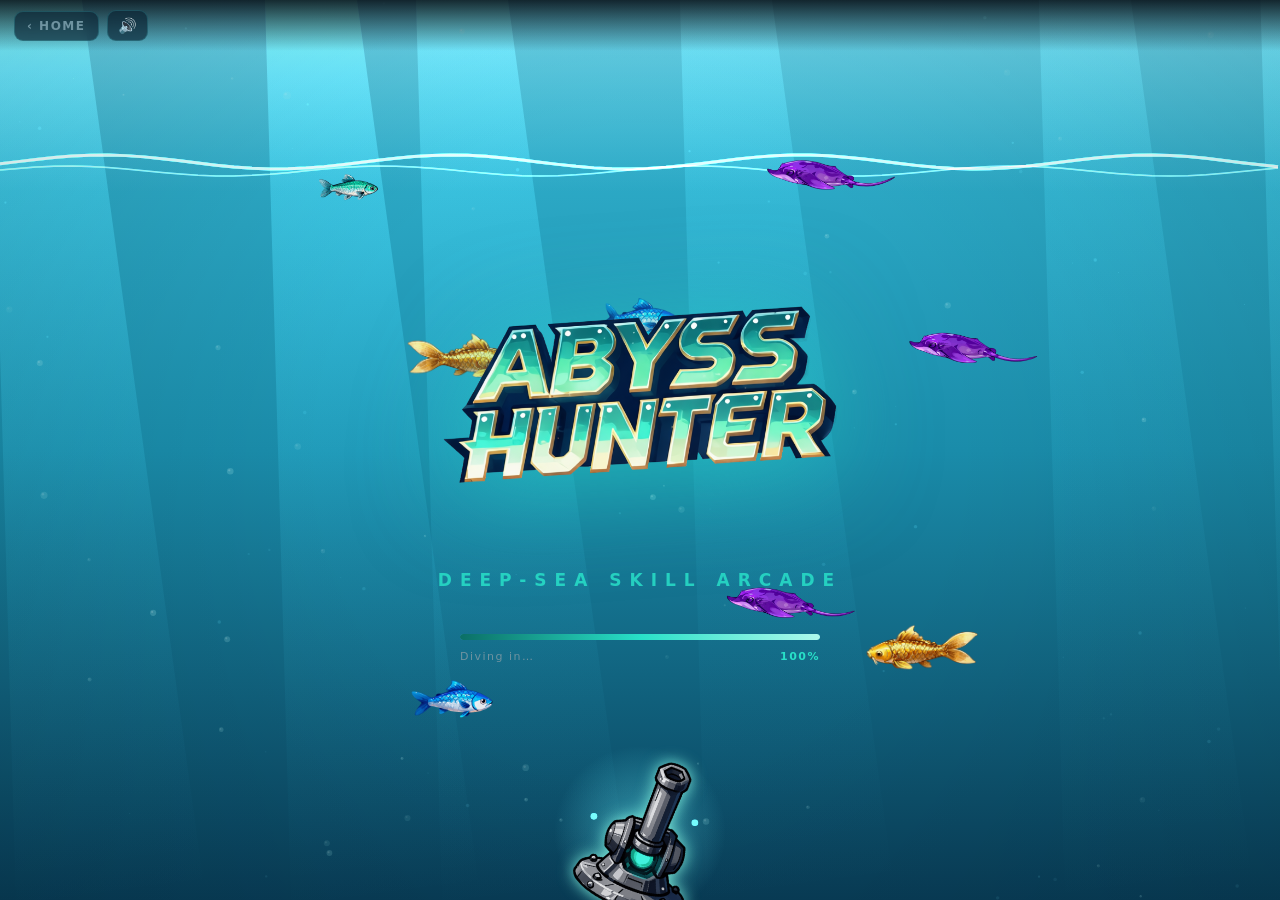
==== commit a3debb29: "Abyss Hunter: audit cleanup — cacheable game.js, fix 404s, drop dup HTML #2 game.js no longer cache-" ====
--- a/fish-hunter/index.html
+++ b/fish-hunter/index.html
@@ -218,6 +218,6 @@
   </div>
 </div>
 
-<script>(function(){var s=document.createElement("script");s.src="game.js?t="+Date.now();document.body.appendChild(s);})();</script>
+<script>(function(){var s=document.createElement("script");s.src="game.js";document.body.appendChild(s);})();</script>
 </body>
 </html>
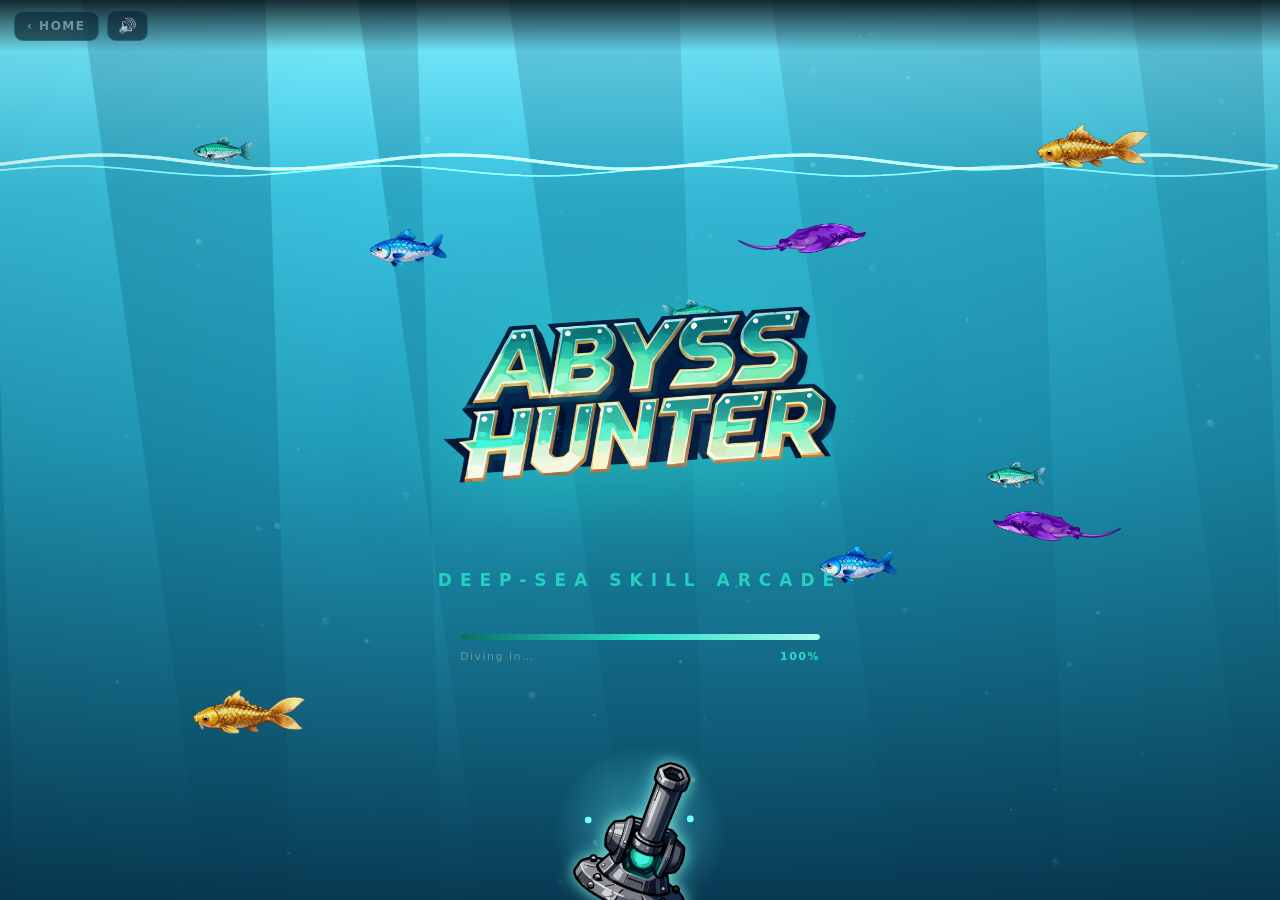
==== commit 565598f5: "Abyss Hunter: installable PWA + game-page SEO PWA — installable to the home screen, fullscreen, offl" ====
--- a/fish-hunter/index.html
+++ b/fish-hunter/index.html
@@ -4,8 +4,18 @@
 <meta charset="UTF-8">
 <meta name="viewport" content="width=device-width, initial-scale=1.0, maximum-scale=1.0, user-scalable=no">
 <meta name="theme-color" content="#04111f">
-<title>ABYSS HUNTER</title>
+<title>ABYSS HUNTER — Play</title>
+<meta name="description" content="Play ABYSS HUNTER — a deep-sea skill arcade. Aim, fire, chain combos and out-hunt the table on a shared seeded board.">
+<meta property="og:title" content="ABYSS HUNTER — Deep-Sea Skill Arcade">
+<meta property="og:description" content="Dive the abyss. Out-hunt the table. Top 3 win the pot.">
+<meta property="og:image" content="https://nextbytegames.com/assets/logo.png">
+<meta property="og:type" content="website">
+<meta name="twitter:card" content="summary_large_image">
 <link rel="icon" type="image/png" href="assets/logo.png">
+<link rel="manifest" href="/manifest.json">
+<link rel="apple-touch-icon" href="/assets/icon-192.png">
+<meta name="apple-mobile-web-app-capable" content="yes">
+<meta name="apple-mobile-web-app-title" content="Abyss Hunter">
 <link rel="stylesheet" href="style.css">
 </head>
 <body>
@@ -219,5 +229,6 @@
 </div>
 
 <script>(function(){var s=document.createElement("script");s.src="game.js";document.body.appendChild(s);})();</script>
+<script>if('serviceWorker' in navigator){window.addEventListener('load',function(){navigator.serviceWorker.register('/sw.js',{scope:'/'}).catch(function(){});});}</script>
 </body>
 </html>
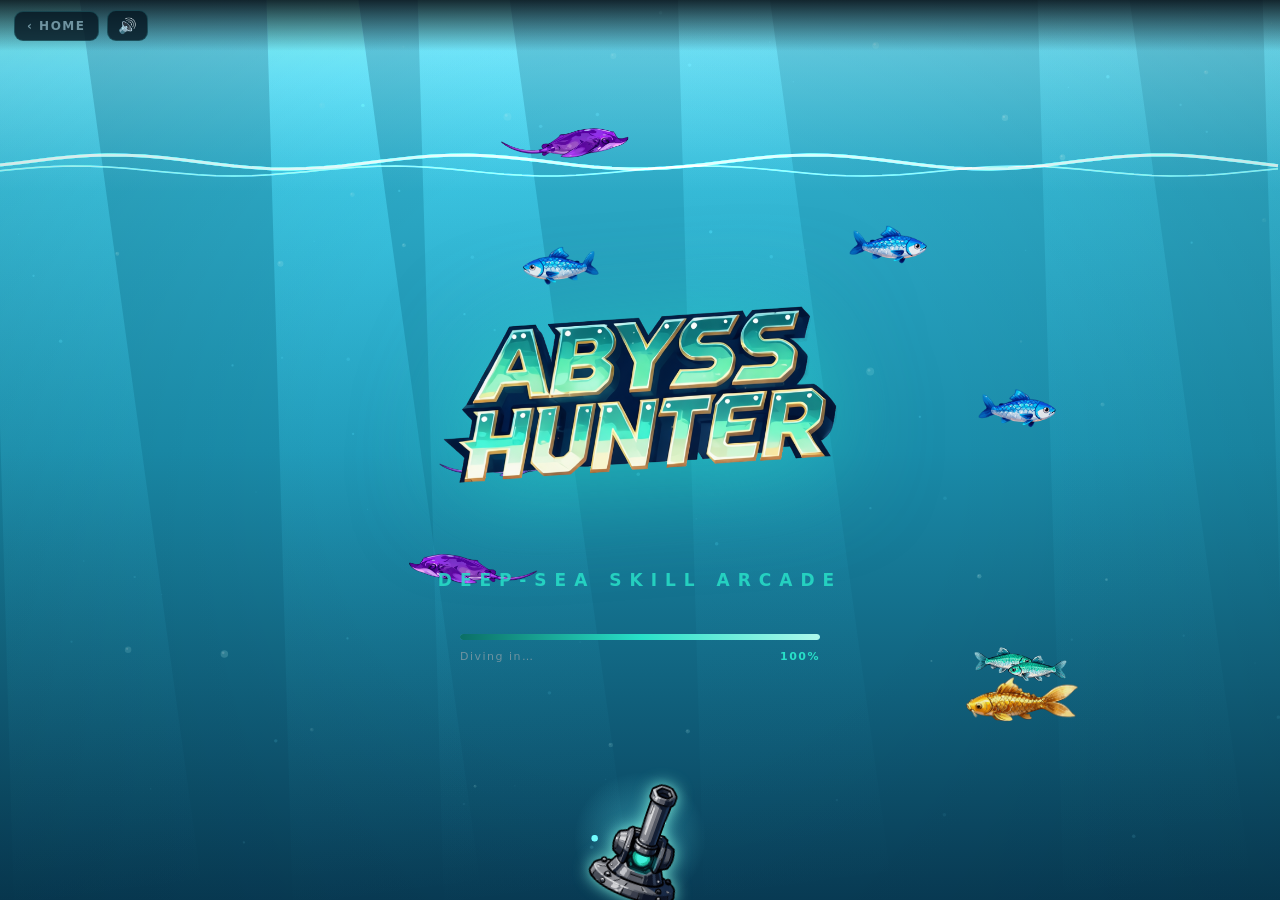
==== commit 33b94a01: "Wire the game to the seamless-wallet backend (client integration) New fish-hunter/wallet.js: API cli" ====
--- a/fish-hunter/index.html
+++ b/fish-hunter/index.html
@@ -228,6 +228,7 @@
   </div>
 </div>
 
+<script src="wallet.js"></script>
 <script>(function(){var s=document.createElement("script");s.src="game.js";document.body.appendChild(s);})();</script>
 <script>if('serviceWorker' in navigator){window.addEventListener('load',function(){navigator.serviceWorker.register('/sw.js',{scope:'/'}).catch(function(){});});}</script>
 </body>
--- a/fish-hunter/style.css
+++ b/fish-hunter/style.css
@@ -658,3 +658,17 @@
 .big-btn:hover,.mode-btn:hover{box-shadow:0 10px 30px rgba(40,224,200,.42);}
 @keyframes bioPulse{0%,100%{box-shadow:0 8px 26px rgba(40,224,200,.4);}50%{box-shadow:0 8px 34px rgba(40,224,200,.6);}}
 .big-btn{animation:bioPulse 3.4s ease-in-out infinite;}
+
+/* ── top-level error toast (non-blocking) ── */
+#err-toast{position:fixed;left:50%;bottom:18px;transform:translateX(-50%) translateY(20px);z-index:60;
+  pointer-events:none;opacity:0;transition:opacity .25s,transform .25s;
+  background:rgba(255,93,108,.16);border:1px solid rgba(255,93,108,.5);color:#ffd9de;
+  font:700 12.5px var(--font);letter-spacing:.5px;padding:9px 16px;border-radius:11px;backdrop-filter:blur(6px);max-width:90vw;text-align:center;}
+#err-toast.show{opacity:1;transform:translateX(-50%) translateY(0);}
+
+/* ── perf: drop backdrop-filter blur on the in-play HUD ──
+   Several blurred glass elements layered over the animating canvas are GPU-
+   heavy (esp. mobile). Remove the blur during play; a denser bg keeps contrast. */
+#hud .hud-block,#hud #back-btn,#hud #mute-btn,#hud #exit-btn,#hud #wallet-hud{backdrop-filter:none !important;}
+#hud .hud-block,#hud #back-btn,#hud #mute-btn,#hud #wallet-hud{background:rgba(6,22,34,.82);}
+#hud #exit-btn{background:rgba(44,12,16,.85);}
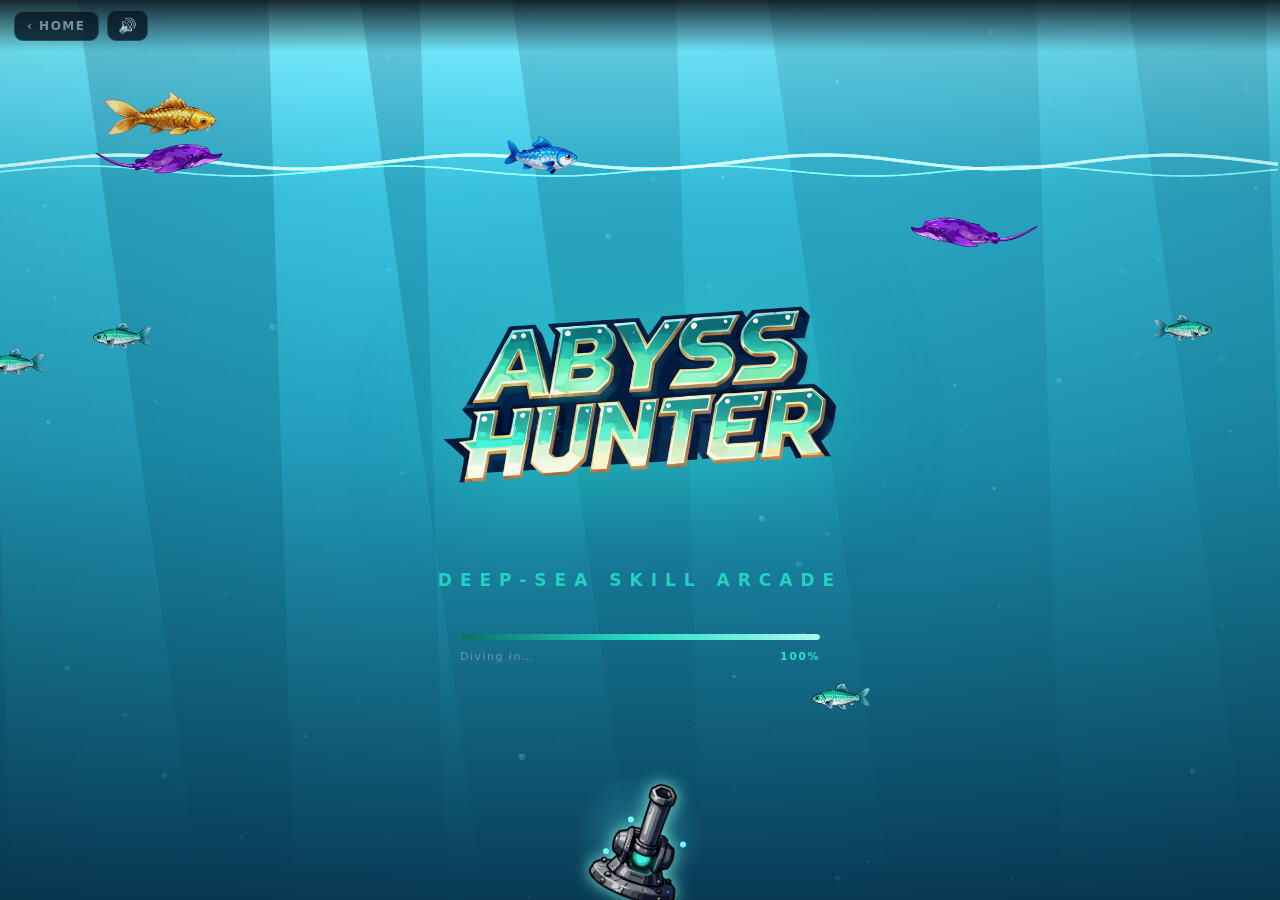
==== commit c518dfd9: "Client adopts the shared sim-core: tournament play is replay-backed end-to-end sim-core refactored t" ====
--- a/fish-hunter/index.html
+++ b/fish-hunter/index.html
@@ -230,6 +230,7 @@
 
 <script src="wallet.js"></script>
 <script>(function(){var s=document.createElement("script");s.src="game.js";document.body.appendChild(s);})();</script>
+<script type="module" src="tournament.js"></script>
 <script>if('serviceWorker' in navigator){window.addEventListener('load',function(){navigator.serviceWorker.register('/sw.js',{scope:'/'}).catch(function(){});});}</script>
 </body>
 </html>
